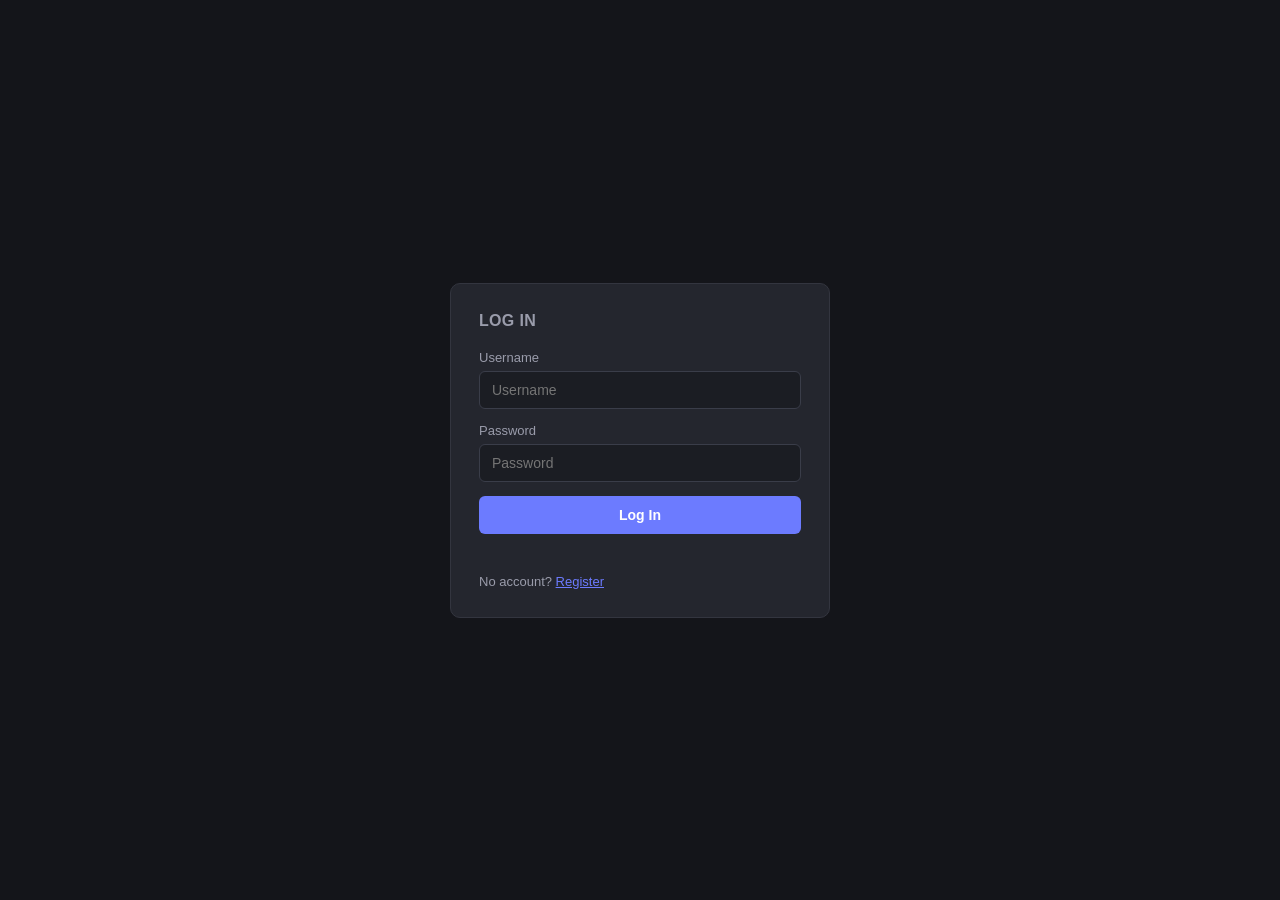
==== frontend/index.html @ 7256a0b9 "Add index redirect, fix placeholder text" ====
<!DOCTYPE html>
<html lang="en">
<head>
<meta charset="UTF-8">
<meta http-equiv="refresh" content="0; url=login.html">
<title>Oneira</title>
</head>
<body>
<!-- Bare domain (oneira.cc) has no file to serve at the root, so this
     immediately forwards visitors to the actual login page. -->
</body>
</html>
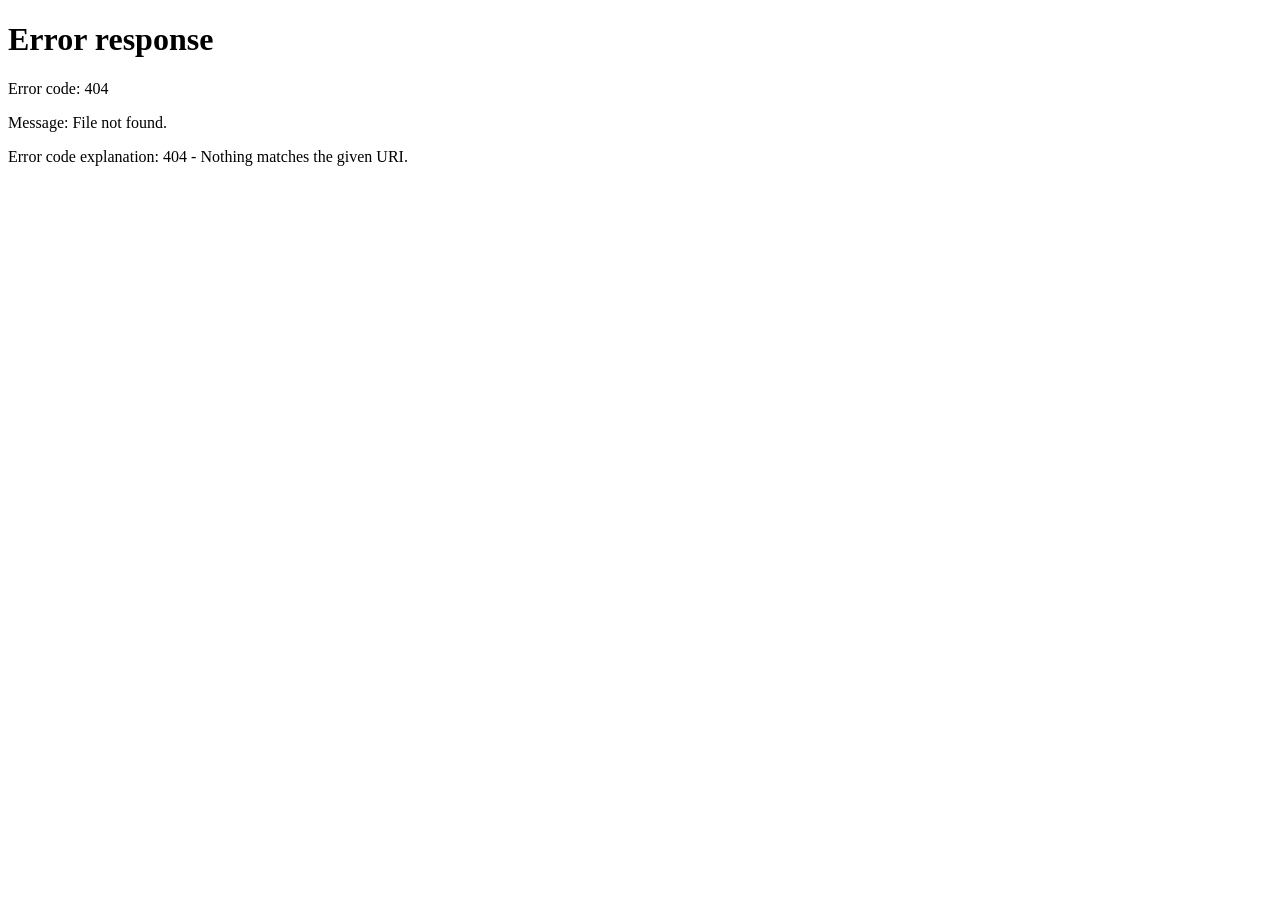
==== commit b84e36b9: "Oneira Frontend Update" ====
--- a/frontend/index.html
+++ b/frontend/index.html
@@ -2,7 +2,7 @@
 <html lang="en">
 <head>
 <meta charset="UTF-8">
-<meta http-equiv="refresh" content="0; url=login.html">
+<meta http-equiv="refresh" content="0; url=/sign-in">
 <title>Oneira</title>
 </head>
 <body>
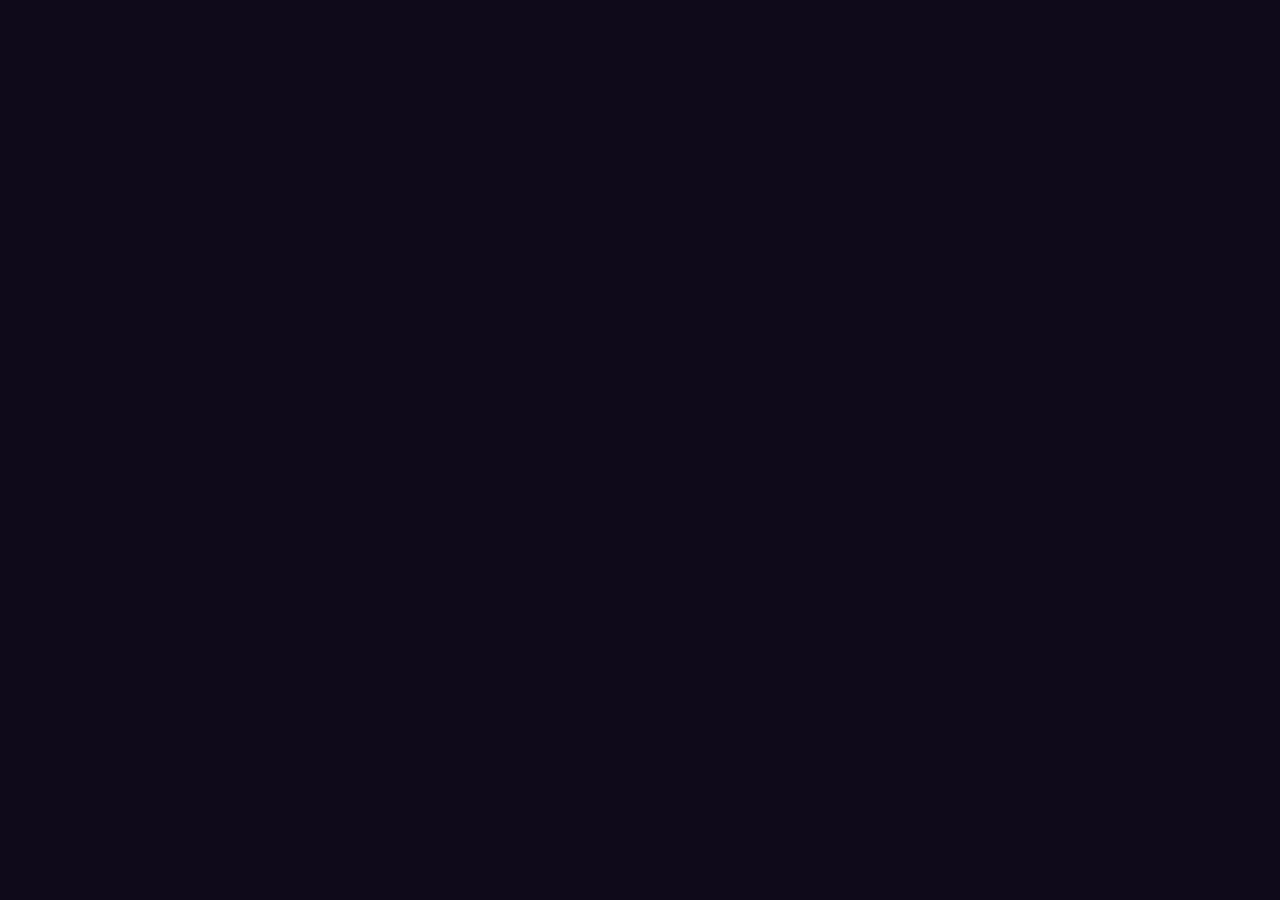
==== commit a1d80316: "Oneira Frontend Update" ====
--- a/frontend/index.html
+++ b/frontend/index.html
@@ -2,7 +2,7 @@
 <html lang="en">
 <head>
 <meta charset="UTF-8">
-<meta http-equiv="refresh" content="0; url=/sign-in">
+<meta http-equiv="refresh" content="0; url=login.html">
 <title>Oneira</title>
 </head>
 <body>
